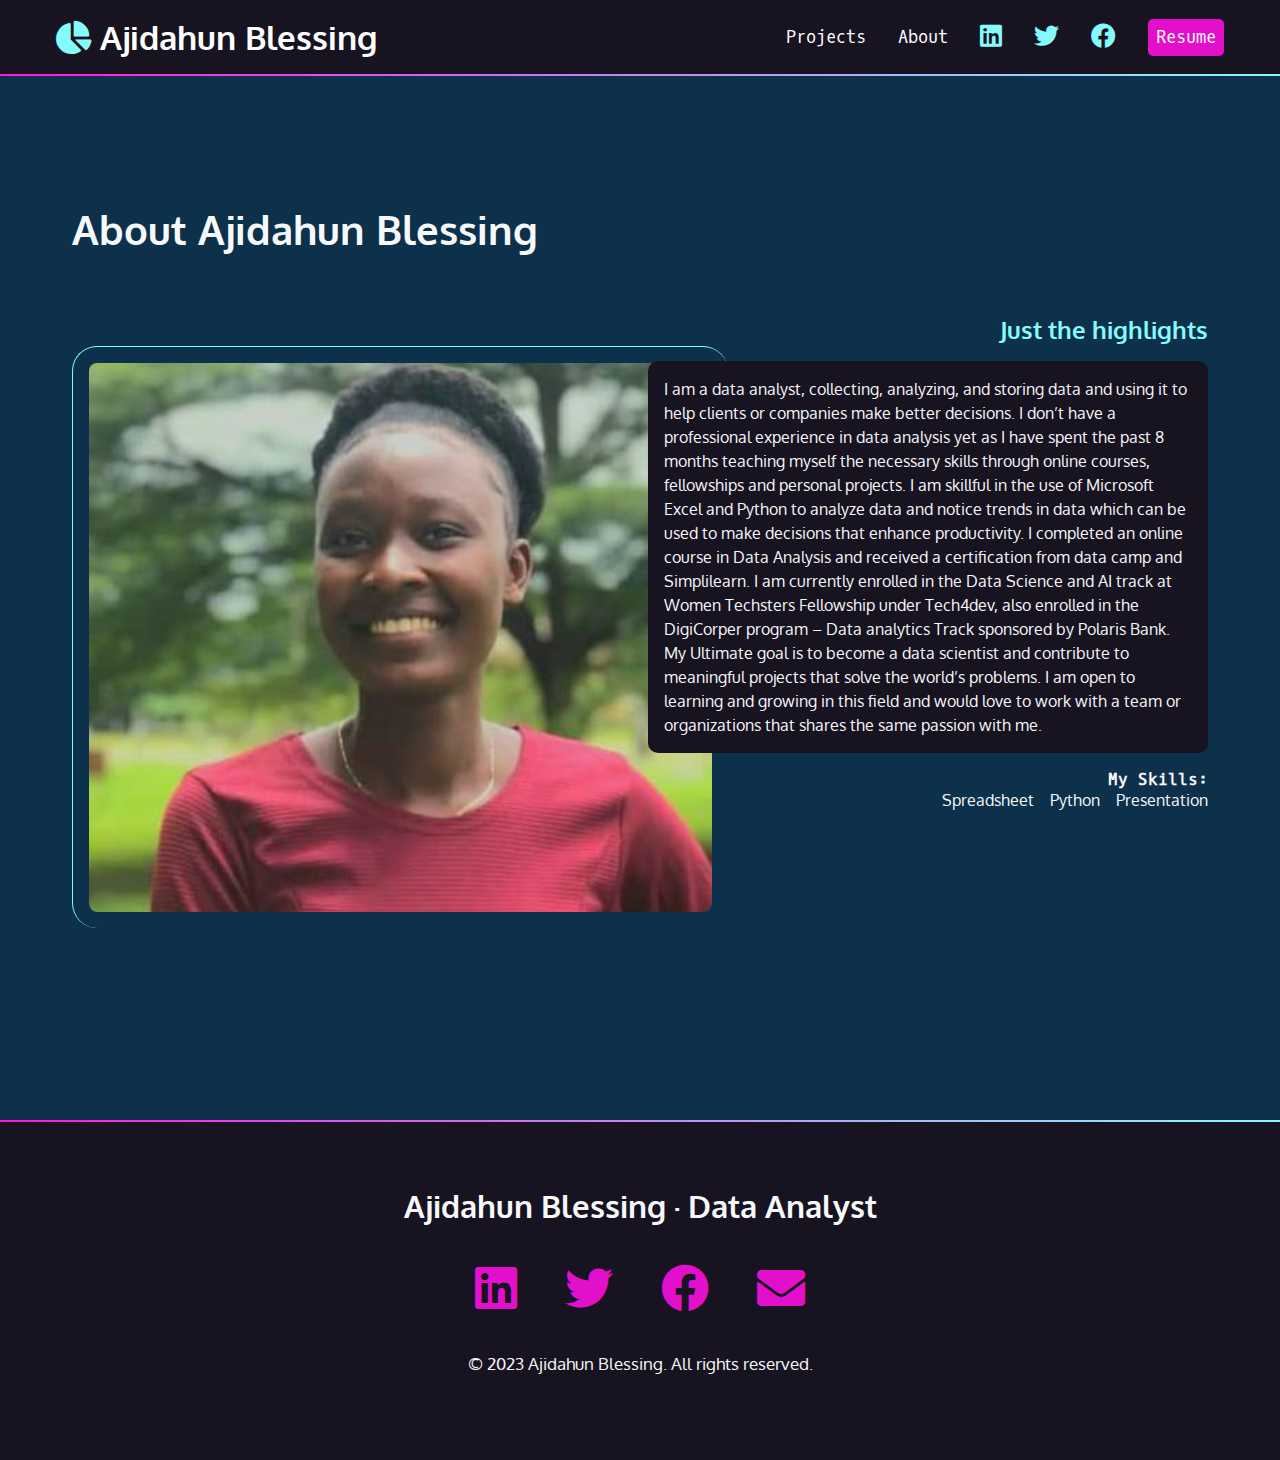
==== about.html @ 589d610c "finished files" ====
<!DOCTYPE html>
<html lang="en">

<head>
  <meta charset="UTF-8" />
  <meta http-equiv="X-UA-Compatible" content="IE=edge" />
  <meta name="viewport" content="width=device-width, initial-scale=1.0" />
  <title>Ajidahun Blessing | About me</title>
  <link rel="preconnect" href="https://fonts.googleapis.com" />
  <link rel="preconnect" href="https://fonts.gstatic.com" crossorigin />
  <link href="https://fonts.googleapis.com/css2?family=Oxygen&family=Oxygen+Mono&display=swap" rel="stylesheet" />
  <link rel="stylesheet" href="https://cdnjs.cloudflare.com/ajax/libs/font-awesome/5.15.4/css/all.min.css" />
  <link rel="stylesheet" href="./assets/css/main.css" />
</head>

<body>
  <header>
    <nav>
      <ul>
        <li>
          <h1>
            <a href="./index.html"><span class="fas fa-solid fa-chart-pie" aria-hidden="true"></span>
              <span>Ajidahun Blessing</span></a>
          </h1>
        </li>
        <li><a href="./projects.html">Projects</a></li>
        <li><a href="./about.html">About</a></li>
        <li>
          <a href="https://www.linkedin.com/in/lawal-rianat-77b53a197" target="_blank">
            <span class="fab fa-linkedin" aria-hidden="true"></span>
            <span class="sr-only">LinkedIn</span>
          </a>
        </li>
        <li>
          <a href="https://twitter.com/blessingrace_01" target="_blank">
            <span class="fab fa-twitter" aria-hidden="true"></span>
            <span class="sr-only">Twitter</span>
          </a>
        </li>

        <li>
          <a href="https://www.facebook.com/blessing.ajidahun.9" target="_blank">
            <span class="fab fa-facebook" aria-hidden="true"></span>
            <span class="sr-only">Facebook</span>
          </a>
        </li>
        <li><a href="./assets/document/my-resume.pdf" target="_blank" class="button">Resume</a></li>
      </ul>
    </nav>
  </header>
  <div class="gradient"></div>

  <main>
    <div class="section-dkblue">
      <section id="projects">
        <h2>About Ajidahun Blessing</h2>
        <article>
          <div class="text">
            <h3>Just the highlights</h3>
            <p class="project-description">
              I am a data analyst, collecting, analyzing, and storing data and using it to help clients or companies
              make better decisions. I don’t have a professional experience in data analysis yet as I have spent the
              past 8 months teaching myself the necessary skills through online courses, fellowships and personal
              projects.
              I am skillful in the use of Microsoft Excel and Python to analyze data and notice trends in data which can
              be used to make decisions that enhance productivity. I completed an online course in Data Analysis and
              received a certification from data camp and Simplilearn. I am currently enrolled in the Data Science and
              AI track at Women Techsters Fellowship under Tech4dev, also enrolled in the DigiCorper program – Data
              analytics Track sponsored by Polaris Bank.
              My Ultimate goal is to become a data scientist and contribute to meaningful projects that solve the
              world’s problems. I am open to learning and growing in this field and would love to work with a team or
              organizations that shares the same passion with me.

            </p>
            <h4>My Skills:</h4>
            <ul>
              <li>Spreadsheet</li>
              <li>Python</li>
              <li>Presentation</li>
            </ul>
          </div>
          <img src="./assets/img/blessing.jpeg" alt="a picture of Blessing" />
        </article>
      </section>
    </div>

    <div class="gradient"></div>
  </main>
  <footer>
    <h2>Ajidahun Blessing &middot; Data Analyst</h2>
    <ul>
      <li>
        <a href="https://www.linkedin.com/in/blessing-ajidahun-5a4182185" target="_blank">
          <span class="fab fa-linkedin" aria-hidden="true"></span>
          <span class="sr-only">LinkedIn</span>
        </a>
      </li>

      <li>
        <a href="https://twitter.com/blessingrace_01" target="_blank">
          <span class="fab fa-twitter" aria-hidden="true"></span>
          <span class="sr-only">Twitter</span>
        </a>
      </li>

      <li>
        <a href="https://www.facebook.com/blessing.ajidahun.9" target="_blank">
          <span class="fab fa-facebook" aria-hidden="true"></span>
          <span class="sr-only">Facebook</span>
        </a>
      </li>

      <li>
        <a href="mailto:blessingajidahun68@gmail.com">
          <span class="fas fa-envelope" aria-hidden="true"></span>
          <span class="sr-only">Email</span>
        </a>
      </li>
    </ul>
    <p><small>&copy; 2023 Ajidahun Blessing. All rights reserved.</small></p>
  </footer>
</body>

</html>
---- assets/css/main.css ----
/* variables declared here - these are the colors for our pages, as well as the font stacks and sizes. */
:root {
  --black: #171321;
  --dkblue: #0d314b;
  --plum: #4b0d49;
  --hotmag: #ff17e4;
  --magenta: #e310cb;
  --aqua: #86fbfb;
  --white: #f7f8fa;
  --font-size: 1.3rem;
  --mono: "Oxygen mono", monospace;
  --sans: Oxygen, sans-serif;
}
/* border box model: https://css-tricks.com/box-sizing/ */
html {
  box-sizing: border-box;
}
*,
*::before,
*::after {
  box-sizing: inherit;
}

body {
  padding: 0;
  margin: 0;
  font-family: var(--sans);
  background-color: var(--black);
  color: var(--white);
  font-size: var(--font-size);
}

h1,
h2,
h3 {
  margin: 0;
}

a {
  color: var(--magenta);
}
a:hover {
  color: var(--hotmag);
  text-decoration: none;
}

img{
  width: 100%;
}


/* background color divs */

.section-plum {
  background-color: var(--plum);
}
.section-dkblue{
  padding: 4rem 2rem;
  background-color: var(--dkblue);
}

.gradient {
  background: linear-gradient(
    90deg,
    rgba(255, 23, 228, 1) 0%,
    rgba(134, 251, 251, 1) 100%
  );
  height: 2px;
}

/* Intro Styles */

#intro {
  padding: 4rem 2rem 10rem;
  width: 100%;
  margin: 0 auto;
}

.name span {
  font-family: var(--sans);
  font-size: 2.5rem;
  color: var(--aqua);
  display: block;
  font-weight: 300;
}

#intro h2 {
  font-size: 2rem;
}

/* projects section */

#projects{
  width: 100%;
  padding: 4rem 2rem;
}
.project-items{
  display: flex;
  flex-flow: row wrap;
  justify-content: space-evenly;
  align-items: center;
}

#projects h2, .section-dkblue h2{
  font-size: 2.5rem;
  margin-bottom: calc(2.5rem * 1.5);
}

#projects h3, .project-content h3{
  color: var(--aqua);
}

#projects h4, .project-content h4{
  font-size: 1rem;
  font-family: var(--mono);
  margin: 0%;
}

.project-description{
  text-align: left;
  background-color: var(--black);
  color: var(--white);
  font-size: 1rem;
  padding: 1rem;
  line-height: 1.5;
  border-radius: 10px;
}

#projects ul{
  padding: 0%;
  margin: 0%;
  list-style-type: none;
  display: flex;
  justify-content: flex-start;
  flex-flow: row wrap;
  gap: 1rem;
  font-size: 1rem;
}

.project-card {
  width: 100%;
  height: auto;
  border-radius: 8px;
  border: 1px solid #e1e1e1;
  margin: 15px;
}
.project-card .project-content {
  padding: 15px;
}
.project-card .project-content p{
  font-size: 1rem;
}

.project-card img {
  height: 150px;
  width: 100%;
  object-fit: cover;
  object-position: center;
  border-radius: 8px 8px 0 0;
}

.project-card .project-content ul{
  padding: 0%;
  margin: 0%;
  list-style-type: none;
  display: flex;
  justify-content: flex-start;
  flex-flow: row wrap;
  gap: 1rem;
  font-size: 1rem;
}
#projects img{
  margin: 2rem 0 4rem;
  border-left: 1px solid var(--aqua);
  border-top: 1px solid var(--aqua);
  border-radius: 25px;
  padding: 1rem;
}

@media (min-width: 550px){
  .name span, #intro h2{
    font-size: 3rem;
  }
  article{
    display: grid;
    grid-template-columns: repeat(12, 1fr);
    gap: 1rem;
  }
  #projects{
    max-width: 1200px;
    margin: 0 auto;
  }
  #projects img{
    grid-column: 1/8;
    grid-row: 1/2;
  }
  .text{
    grid-column: 7/13;
    grid-row: 1/2;
    order: 2;
    text-align: right;
  }
  #projects ul{
    justify-content: flex-end;
  }
  #projects .reverse .text{
    grid-column: 1/8;
    text-align: left;
  }
  #projects .reverse img{
    grid-column: 7/13;
  }
  #projects .reverse ul{
    justify-content: flex-start;
  }
}
/* contact section */

#contact {
  color: var(--white);
  width: 100%;
  text-align: center;
  margin: 0 auto;
  padding: 3rem 2rem;
}

#contact p:last-child {
  margin-top: 3rem;
}

/* navigation */
nav {
  font-family: var(--mono);
  font-size: 80%;
  padding: 1rem;
}

nav h1 a {
  font-family: var(--sans);
}

nav ul {
  margin: 0;
  padding: 0;
  list-style-type: none;
  display: flex;
  flex-flow: row wrap;
  justify-content: center;
  align-items: center;
  gap: 2rem;
}
nav li:first-child {
  flex-basis: 100%;
  text-align: center;
}

nav [class*="fa-"] {
  font-size: 150%;
  color: var(--aqua);
}
nav h1 [class*="fa-"] {
  font-size: 100%;
  color: var(--aqua);
}
nav a {
  color: white;
  text-decoration: none;
  display: block;
}

nav a:hover,
nav [class*="fa-"]:hover {
  color: var(--magenta);
}

.button {
  background-color: var(--magenta);
  color: white;
  padding: 0.5rem;
  border-radius: 5px;
  font-family: var(--mono);
  text-decoration: none;
}

.button:hover {
  color: white;
  background-color: var(--hotmag);
}
@media (min-width: 850px) {
  .name span, #intro h2{
    font-size: 4rem;
  }
  nav {
    max-width: 1200px;
    margin: 0 auto;
  }
  nav li:first-child {
    flex-basis: auto;
    text-align: left;
    margin-right: auto;
  }
  .project-card{
    width: 30%;
  }
}

/* footer section */
footer {
  text-align: center;
  padding: 4rem;
}
footer ul {
  list-style-type: none;
  padding: 0;
  margin: 2rem 0;
  display: flex;
  flex-flow: row wrap;
  justify-content: center;
  gap: 3rem;
  font-size: 3rem;
}
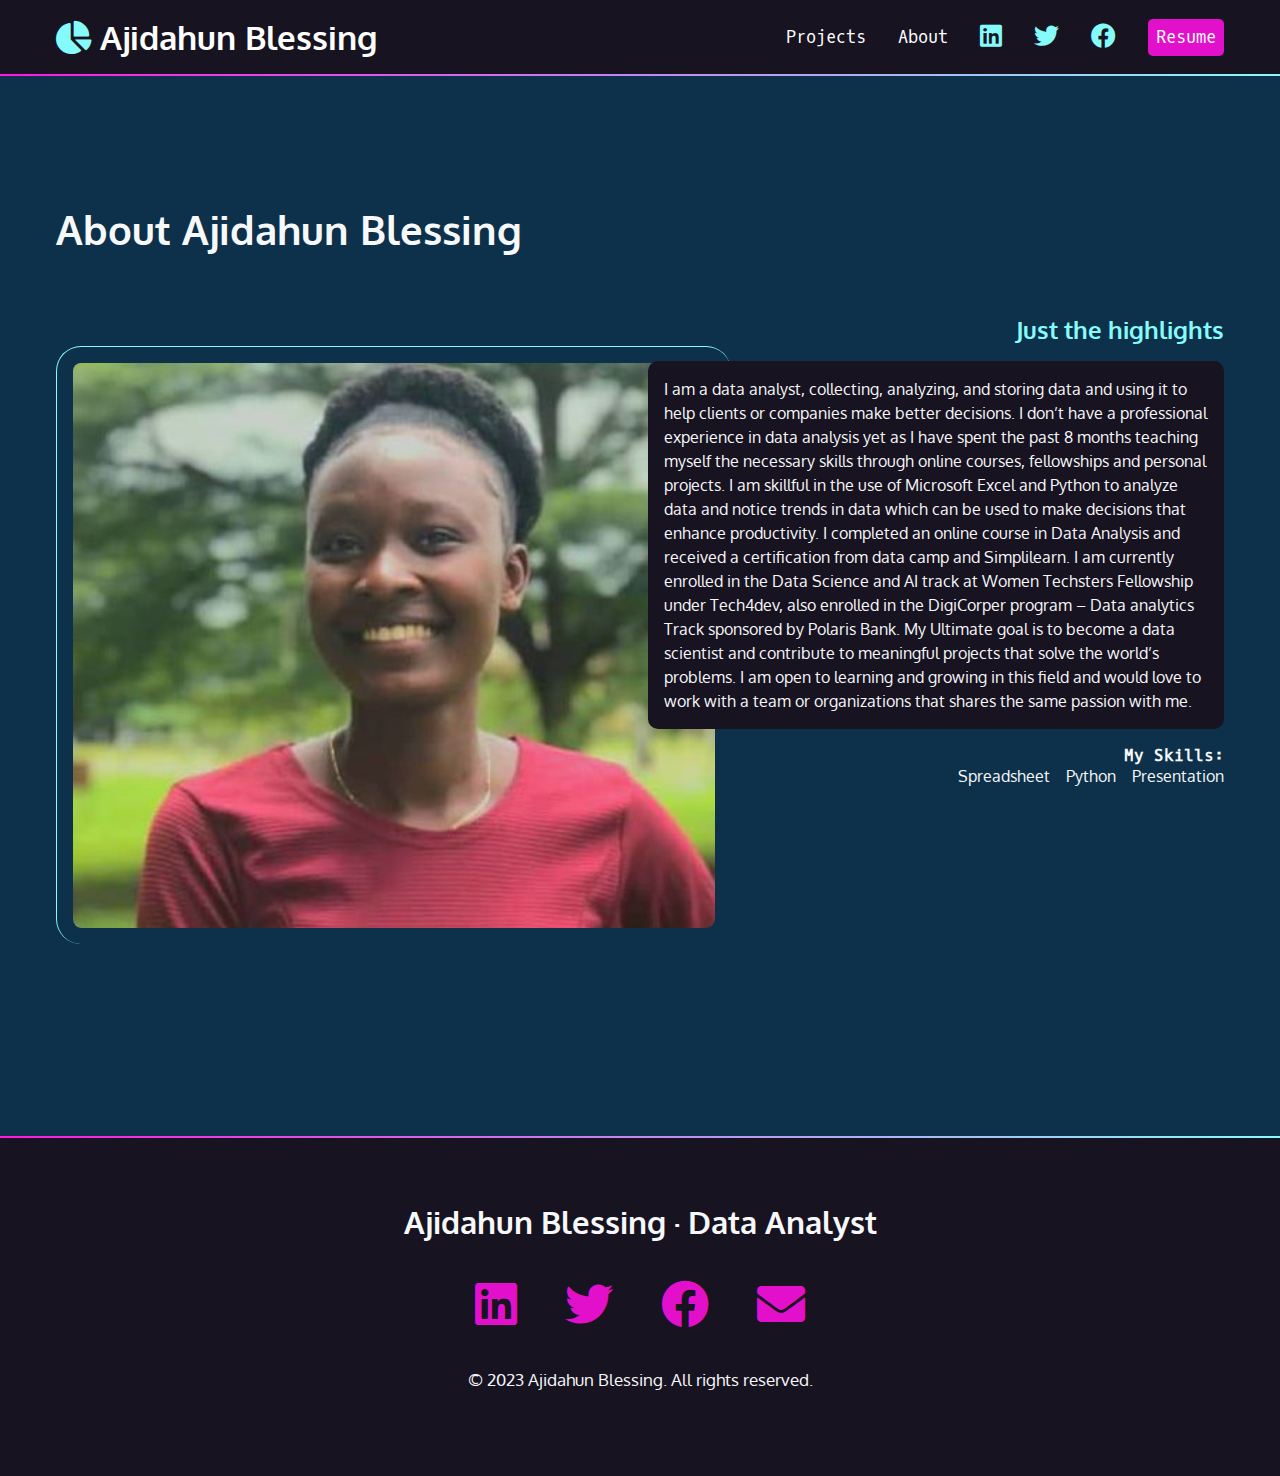
==== commit c8a77da7: "fix: altered order in about page" ====
--- a/about.html
+++ b/about.html
@@ -55,6 +55,9 @@
       <section id="projects">
         <h2>About Ajidahun Blessing</h2>
         <article>
+          
+          <img src="./assets/img/blessing.jpeg" alt="a picture of Blessing" />
+
           <div class="text">
             <h3>Just the highlights</h3>
             <p class="project-description">
@@ -79,7 +82,6 @@
               <li>Presentation</li>
             </ul>
           </div>
-          <img src="./assets/img/blessing.jpeg" alt="a picture of Blessing" />
         </article>
       </section>
     </div>
--- a/assets/css/main.css
+++ b/assets/css/main.css
@@ -92,7 +92,7 @@
 
 #projects{
   width: 100%;
-  padding: 4rem 2rem;
+  padding: 4rem 1rem;
 }
 .project-items{
   display: flex;
@@ -117,6 +117,7 @@
 }
 
 .project-description{
+  width: 100%;
   text-align: left;
   background-color: var(--black);
   color: var(--white);
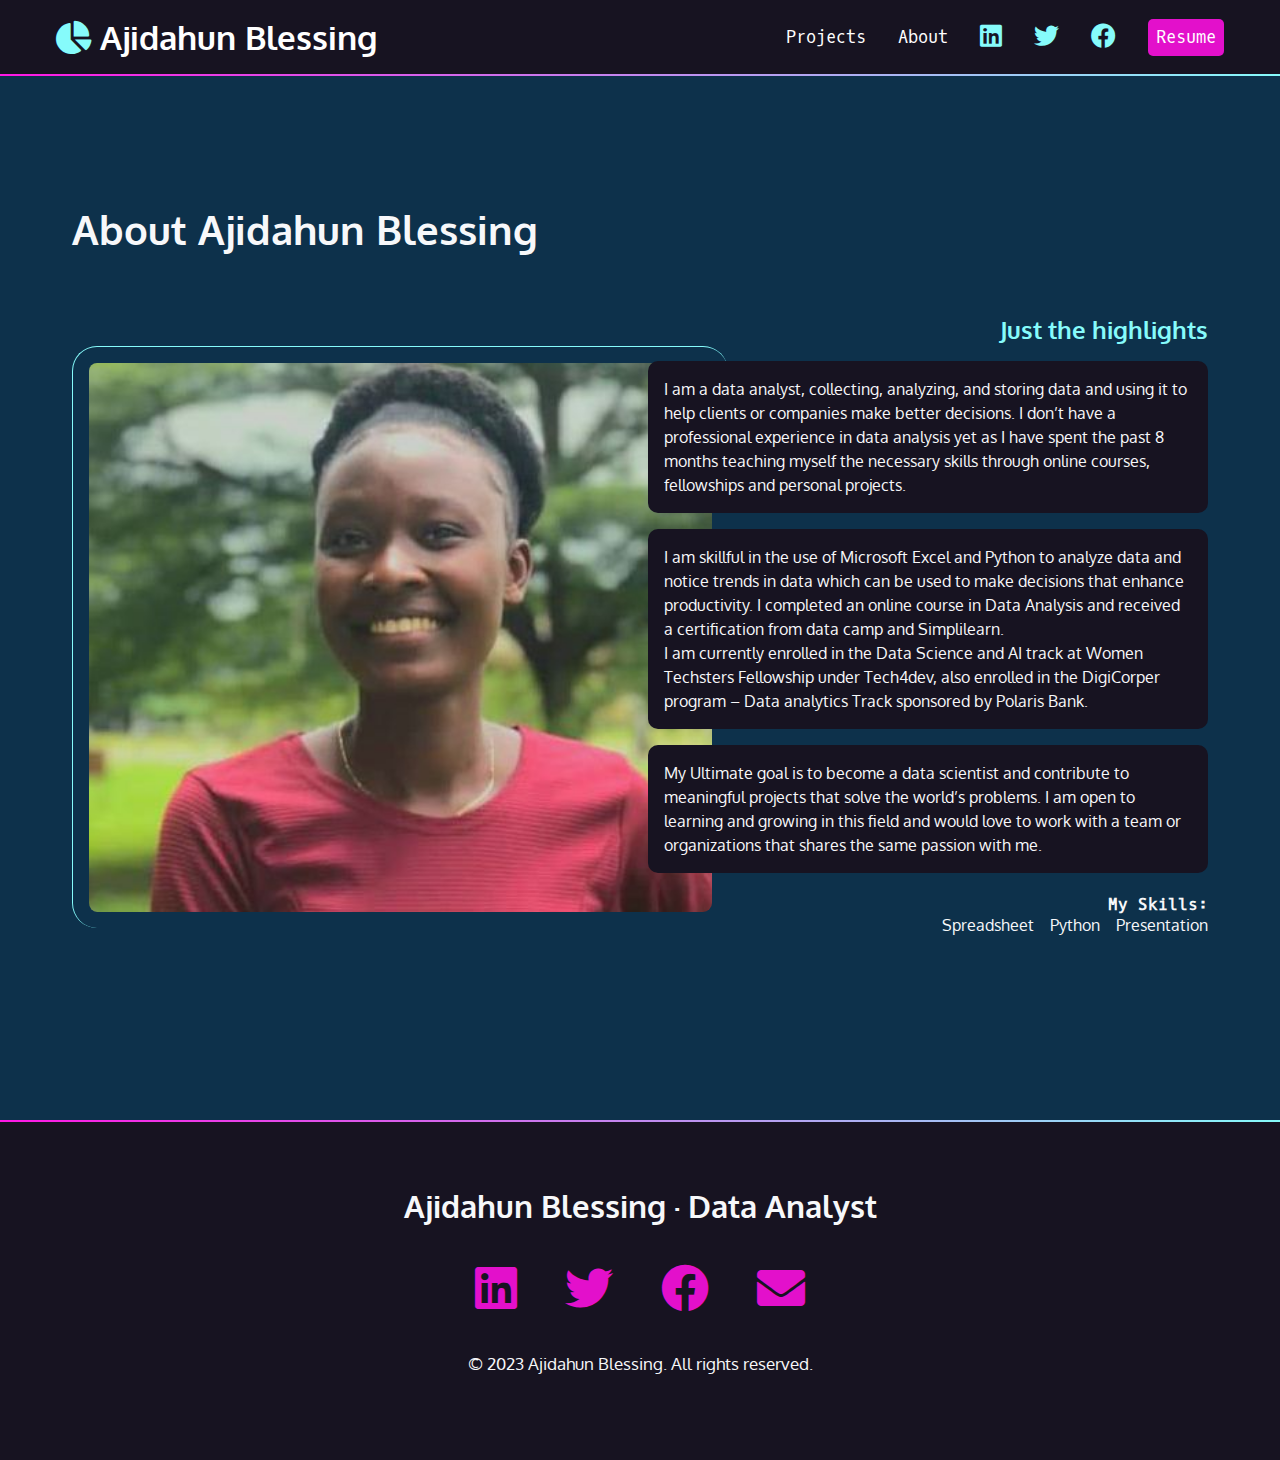
==== commit 8272bc56: "better look" ====
--- a/about.html
+++ b/about.html
@@ -55,7 +55,7 @@
       <section id="projects">
         <h2>About Ajidahun Blessing</h2>
         <article>
-          
+
           <img src="./assets/img/blessing.jpeg" alt="a picture of Blessing" />
 
           <div class="text">
@@ -64,15 +64,19 @@
               I am a data analyst, collecting, analyzing, and storing data and using it to help clients or companies
               make better decisions. I don’t have a professional experience in data analysis yet as I have spent the
               past 8 months teaching myself the necessary skills through online courses, fellowships and personal
-              projects.
-              I am skillful in the use of Microsoft Excel and Python to analyze data and notice trends in data which can
+              projects. </p>
+
+            <p class="project-description">I am skillful in the use of Microsoft Excel and Python to analyze data and
+              notice trends in data which can
               be used to make decisions that enhance productivity. I completed an online course in Data Analysis and
-              received a certification from data camp and Simplilearn. I am currently enrolled in the Data Science and
+              received a certification from data camp and Simplilearn. <br> I am currently enrolled in the Data Science and
               AI track at Women Techsters Fellowship under Tech4dev, also enrolled in the DigiCorper program – Data
-              analytics Track sponsored by Polaris Bank.
+              analytics Track sponsored by Polaris Bank.</p>
+            <p class="project-description">
               My Ultimate goal is to become a data scientist and contribute to meaningful projects that solve the
               world’s problems. I am open to learning and growing in this field and would love to work with a team or
               organizations that shares the same passion with me.
+            </p>
 
             </p>
             <h4>My Skills:</h4>
--- a/assets/css/main.css
+++ b/assets/css/main.css
@@ -92,7 +92,7 @@
 
 #projects{
   width: 100%;
-  padding: 4rem 1rem;
+  padding: 4rem 0;
 }
 .project-items{
   display: flex;
@@ -189,6 +189,7 @@
   }
   #projects{
     max-width: 1200px;
+    padding: 4rem 2rem;
     margin: 0 auto;
   }
   #projects img{
@@ -300,6 +301,9 @@
     text-align: left;
     margin-right: auto;
   }
+  #project{
+    padding: 4rem 2rem;
+  }
   .project-card{
     width: 30%;
   }
